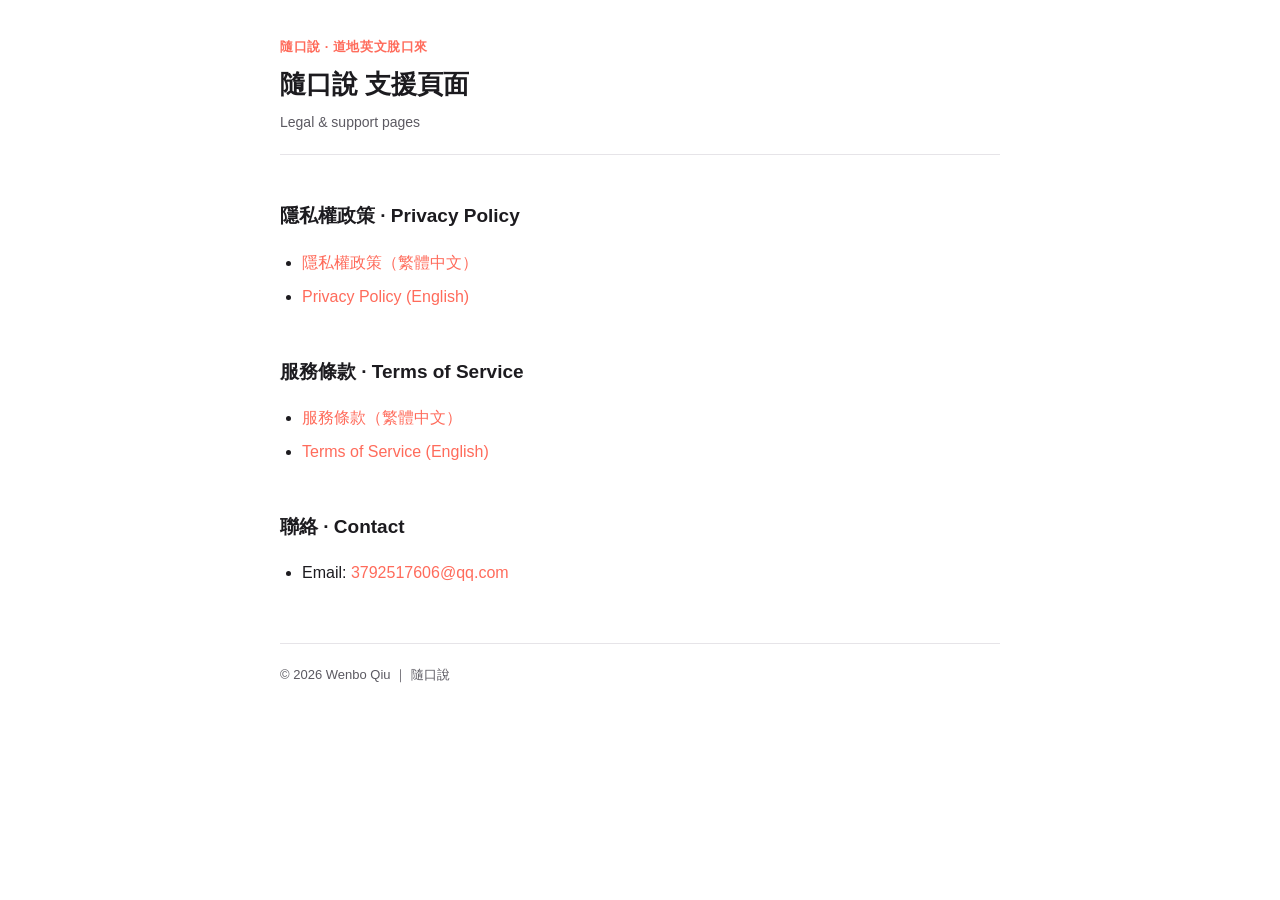
==== index.html @ 620e45ce "feat: 海外版法务页（隐私政策 + 服务条款，繁中 + 英文） JustSayIt / 隨口說 海外版静态法务页，复用 wondergarden-web 同源 base.css。" ====
<!DOCTYPE html>
<html lang="zh-Hant">
<head>
  <meta charset="UTF-8" />
  <meta name="viewport" content="width=device-width, initial-scale=1.0" />
  <title>隨口說 支援頁面</title>
  <link rel="stylesheet" href="shared/base.css" />
</head>
<body>
  <div class="wrap">
    <header class="doc-header">
      <span class="app">隨口說 · 道地英文脫口來</span>
      <h1>隨口說 支援頁面</h1>
      <p class="meta">Legal &amp; support pages</p>
    </header>

    <h2>隱私權政策 · Privacy Policy</h2>
    <ul>
      <li><a href="privacy.zh-Hant.html">隱私權政策（繁體中文）</a></li>
      <li><a href="privacy.en.html">Privacy Policy (English)</a></li>
    </ul>

    <h2>服務條款 · Terms of Service</h2>
    <ul>
      <li><a href="terms.zh-Hant.html">服務條款（繁體中文）</a></li>
      <li><a href="terms.en.html">Terms of Service (English)</a></li>
    </ul>

    <h2>聯絡 · Contact</h2>
    <ul>
      <li>Email: <a href="mailto:3792517606@qq.com">3792517606@qq.com</a></li>
    </ul>

    <footer class="doc-footer">
      © 2026 Wenbo Qiu ｜ 隨口說
    </footer>
  </div>
</body>
</html>
---- shared/base.css ----
/* WonderGarden 共享基础样式 —— 各 app 法务/落地页复用 */
:root {
  --fg: #1c1b1f;
  --fg-muted: #5b5961;
  --bg: #ffffff;
  --bg-soft: #f6f5f7;
  --accent: #ff6b5b;
  --border: #e6e4e8;
  --max-width: 760px;
}

* { box-sizing: border-box; }

html { -webkit-text-size-adjust: 100%; }

body {
  margin: 0;
  color: var(--fg);
  background: var(--bg);
  font-family: -apple-system, BlinkMacSystemFont, "Segoe UI", "PingFang TC",
    "PingFang SC", "Hiragino Sans GB", "Microsoft JhengHei", "Microsoft YaHei",
    Roboto, Helvetica, Arial, sans-serif;
  font-size: 16px;
  line-height: 1.75;
  -webkit-font-smoothing: antialiased;
}

.wrap {
  max-width: var(--max-width);
  margin: 0 auto;
  padding: 32px 20px 80px;
}

header.doc-header {
  margin-bottom: 32px;
  padding-bottom: 20px;
  border-bottom: 1px solid var(--border);
}

header.doc-header .app {
  display: inline-block;
  font-size: 13px;
  font-weight: 600;
  letter-spacing: 0.04em;
  color: var(--accent);
  text-transform: uppercase;
  margin-bottom: 8px;
}

h1 { font-size: 26px; line-height: 1.35; margin: 0 0 8px; }
h2 {
  font-size: 19px;
  margin: 40px 0 12px;
  padding-top: 4px;
}
h3 { font-size: 16px; margin: 24px 0 8px; }

.meta { color: var(--fg-muted); font-size: 14px; margin: 4px 0 0; }

p, li { color: var(--fg); }
ul, ol { padding-left: 22px; }
li { margin: 6px 0; }

a { color: var(--accent); text-decoration: none; }
a:hover { text-decoration: underline; }

table {
  width: 100%;
  border-collapse: collapse;
  margin: 16px 0;
  font-size: 14.5px;
}
th, td {
  border: 1px solid var(--border);
  padding: 10px 12px;
  text-align: left;
  vertical-align: top;
}
th { background: var(--bg-soft); font-weight: 600; }

.note {
  background: var(--bg-soft);
  border-left: 3px solid var(--accent);
  padding: 12px 16px;
  border-radius: 6px;
  margin: 16px 0;
  font-size: 14.5px;
  color: var(--fg-muted);
}

.placeholder {
  background: #fff3cd;
  border: 1px dashed #d9a400;
  border-radius: 4px;
  padding: 0 4px;
  color: #7a5b00;
  font-size: 0.92em;
}

footer.doc-footer {
  margin-top: 56px;
  padding-top: 20px;
  border-top: 1px solid var(--border);
  color: var(--fg-muted);
  font-size: 13px;
}

@media (prefers-color-scheme: dark) {
  :root {
    --fg: #e7e5ea;
    --fg-muted: #a8a5ad;
    --bg: #161518;
    --bg-soft: #211f24;
    --border: #322f37;
  }
}
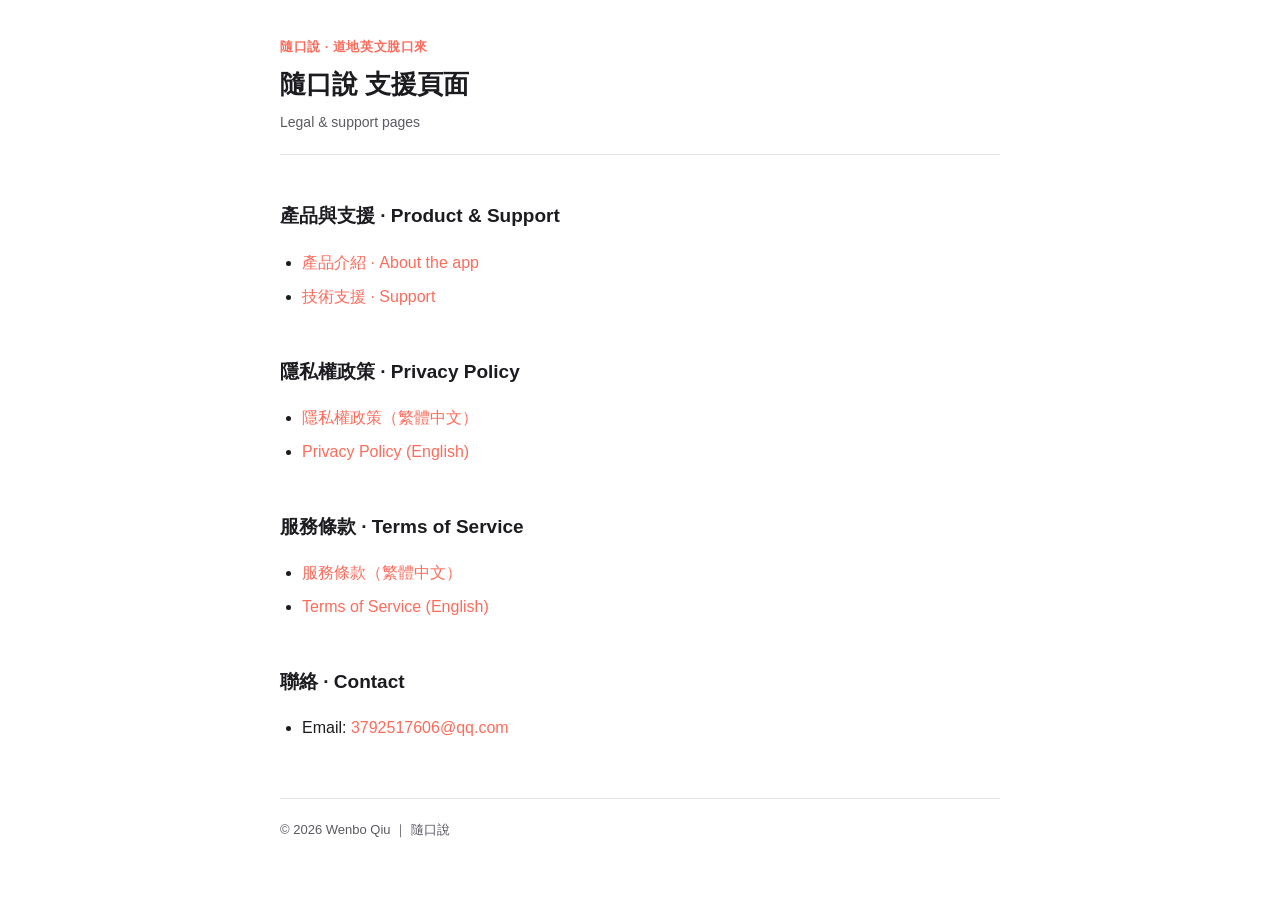
==== commit a79a9fb3: "feat: 营销页 + 技术支持页（三语：简体 / 繁中 / 英文）+ 占位截图 - marketing.html：Hero + 功能亮点 + 手机截图轮播 + 下载占位 + 法务页脚 - suppo" ====
--- a/index.html
+++ b/index.html
@@ -13,6 +13,12 @@
       <h1>隨口說 支援頁面</h1>
       <p class="meta">Legal &amp; support pages</p>
     </header>
+
+    <h2>產品與支援 · Product &amp; Support</h2>
+    <ul>
+      <li><a href="marketing.html">產品介紹 · About the app</a></li>
+      <li><a href="support.html">技術支援 · Support</a></li>
+    </ul>
 
     <h2>隱私權政策 · Privacy Policy</h2>
     <ul>
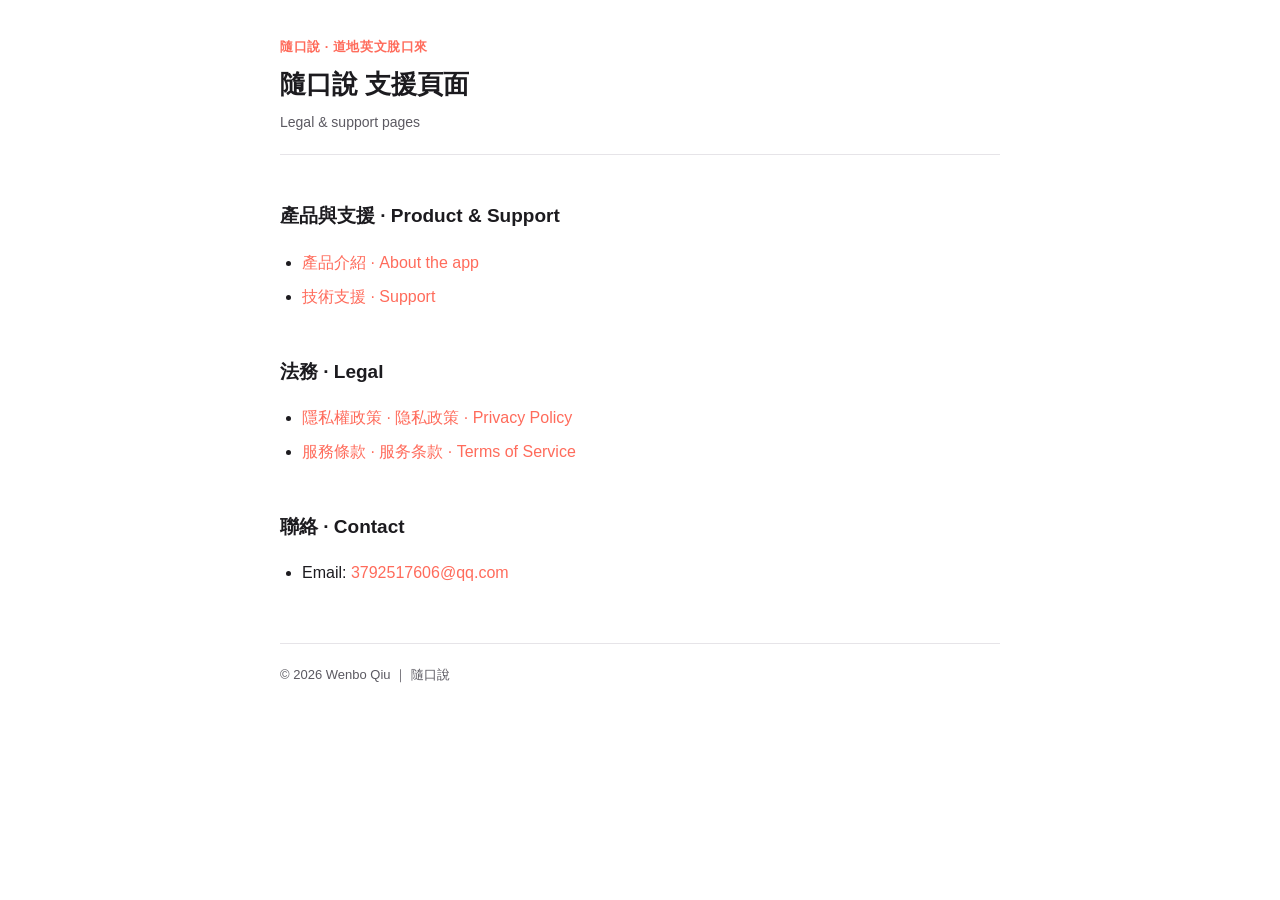
==== commit a253e825: "refactor: 隐私政策与服务条款合并为三语单页（简体 / 繁中 / 英文） - 新增 privacy.html / terms.html，三语切换，替代原 4 个单语言文件 - 简体正文按海外口" ====
--- a/index.html
+++ b/index.html
@@ -20,16 +20,10 @@
       <li><a href="support.html">技術支援 · Support</a></li>
     </ul>
 
-    <h2>隱私權政策 · Privacy Policy</h2>
+    <h2>法務 · Legal</h2>
     <ul>
-      <li><a href="privacy.zh-Hant.html">隱私權政策（繁體中文）</a></li>
-      <li><a href="privacy.en.html">Privacy Policy (English)</a></li>
-    </ul>
-
-    <h2>服務條款 · Terms of Service</h2>
-    <ul>
-      <li><a href="terms.zh-Hant.html">服務條款（繁體中文）</a></li>
-      <li><a href="terms.en.html">Terms of Service (English)</a></li>
+      <li><a href="privacy.html">隱私權政策 · 隐私政策 · Privacy Policy</a></li>
+      <li><a href="terms.html">服務條款 · 服务条款 · Terms of Service</a></li>
     </ul>
 
     <h2>聯絡 · Contact</h2>
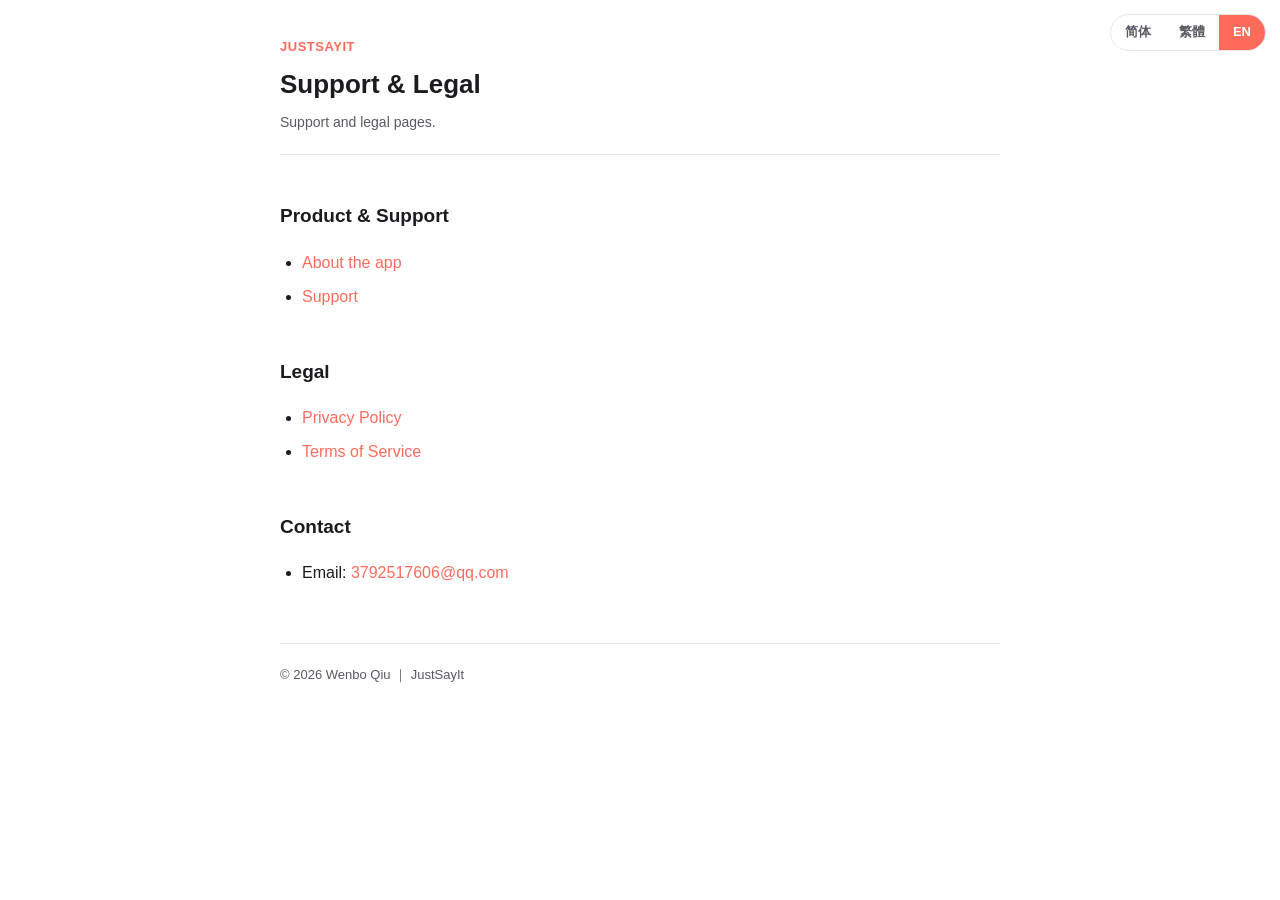
==== commit 76a5363a: "refactor: 首页 hub 加三语切换（简体 / 繁中 / 英文） 与 marketing/support/privacy/terms 统一，补上语言切换； 品牌随语言显示（脱口而出 / 隨口說" ====
--- a/index.html
+++ b/index.html
@@ -3,37 +3,79 @@
 <head>
   <meta charset="UTF-8" />
   <meta name="viewport" content="width=device-width, initial-scale=1.0" />
-  <title>隨口說 支援頁面</title>
+  <title>隨口說 · 脱口而出 · JustSayIt</title>
   <link rel="stylesheet" href="shared/base.css" />
+  <style>
+    .lang-switch {
+      position: fixed; top: 14px; right: 14px; z-index: 20;
+      display: inline-flex; background: var(--bg); border: 1px solid var(--border);
+      border-radius: 999px; overflow: hidden; font-size: 13px; font-weight: 600;
+    }
+    .lang-switch button { border: none; background: transparent; color: var(--fg-muted); padding: 6px 14px; cursor: pointer; font: inherit; }
+    .lang-switch button.on { background: var(--accent); color: #fff; }
+    .lang-hant, .lang-hans, .lang-en { display: none; }
+    body.l-hant .lang-hant { display: inline; }
+    body.l-hans .lang-hans { display: inline; }
+    body.l-en  .lang-en  { display: inline; }
+  </style>
 </head>
-<body>
+<body class="l-hant">
+  <div class="lang-switch">
+    <button data-lang="hans">简体</button>
+    <button data-lang="hant" class="on">繁體</button>
+    <button data-lang="en">EN</button>
+  </div>
+
   <div class="wrap">
     <header class="doc-header">
-      <span class="app">隨口說 · 道地英文脫口來</span>
-      <h1>隨口說 支援頁面</h1>
-      <p class="meta">Legal &amp; support pages</p>
+      <span class="app">
+        <span class="lang-hant">隨口說 · 道地英文脫口來</span>
+        <span class="lang-hans">脱口而出 · 地道口语翻译</span>
+        <span class="lang-en">JustSayIt</span>
+      </span>
+      <h1><span class="lang-hant">支援與法務</span><span class="lang-hans">支持与法务</span><span class="lang-en">Support &amp; Legal</span></h1>
+      <p class="meta">
+        <span class="lang-hant">各語言支援與法務頁面索引。</span>
+        <span class="lang-hans">各语言支持与法务页面索引。</span>
+        <span class="lang-en">Support and legal pages.</span>
+      </p>
     </header>
 
-    <h2>產品與支援 · Product &amp; Support</h2>
+    <h2><span class="lang-hant">產品與支援</span><span class="lang-hans">产品与支持</span><span class="lang-en">Product &amp; Support</span></h2>
     <ul>
-      <li><a href="marketing.html">產品介紹 · About the app</a></li>
-      <li><a href="support.html">技術支援 · Support</a></li>
+      <li><a href="marketing.html"><span class="lang-hant">產品介紹</span><span class="lang-hans">产品介绍</span><span class="lang-en">About the app</span></a></li>
+      <li><a href="support.html"><span class="lang-hant">技術支援</span><span class="lang-hans">技术支持</span><span class="lang-en">Support</span></a></li>
     </ul>
 
-    <h2>法務 · Legal</h2>
+    <h2><span class="lang-hant">法務</span><span class="lang-hans">法务</span><span class="lang-en">Legal</span></h2>
     <ul>
-      <li><a href="privacy.html">隱私權政策 · 隐私政策 · Privacy Policy</a></li>
-      <li><a href="terms.html">服務條款 · 服务条款 · Terms of Service</a></li>
+      <li><a href="privacy.html"><span class="lang-hant">隱私權政策</span><span class="lang-hans">隐私政策</span><span class="lang-en">Privacy Policy</span></a></li>
+      <li><a href="terms.html"><span class="lang-hant">服務條款</span><span class="lang-hans">服务条款</span><span class="lang-en">Terms of Service</span></a></li>
     </ul>
 
-    <h2>聯絡 · Contact</h2>
+    <h2><span class="lang-hant">聯絡</span><span class="lang-hans">联系</span><span class="lang-en">Contact</span></h2>
     <ul>
       <li>Email: <a href="mailto:3792517606@qq.com">3792517606@qq.com</a></li>
     </ul>
 
     <footer class="doc-footer">
-      © 2026 Wenbo Qiu ｜ 隨口說
+      © 2026 Wenbo Qiu ｜ <span class="lang-hant">隨口說</span><span class="lang-hans">脱口而出</span><span class="lang-en">JustSayIt</span>
     </footer>
   </div>
+
+  <script>
+    const btns = [...document.querySelectorAll(".lang-switch button")];
+    function setLang(lang) {
+      document.body.className = "l-" + lang;
+      document.documentElement.lang = lang === "en" ? "en" : (lang === "hans" ? "zh-Hans" : "zh-Hant");
+      btns.forEach(b => b.classList.toggle("on", b.dataset.lang === lang));
+    }
+    btns.forEach(b => b.addEventListener("click", () => setLang(b.dataset.lang)));
+    const nav = (navigator.language || "").toLowerCase();
+    let def = "hant";
+    if (nav.startsWith("zh")) def = /(cn|sg|hans)/.test(nav) ? "hans" : "hant";
+    else if (nav) def = "en";
+    setLang(def);
+  </script>
 </body>
 </html>
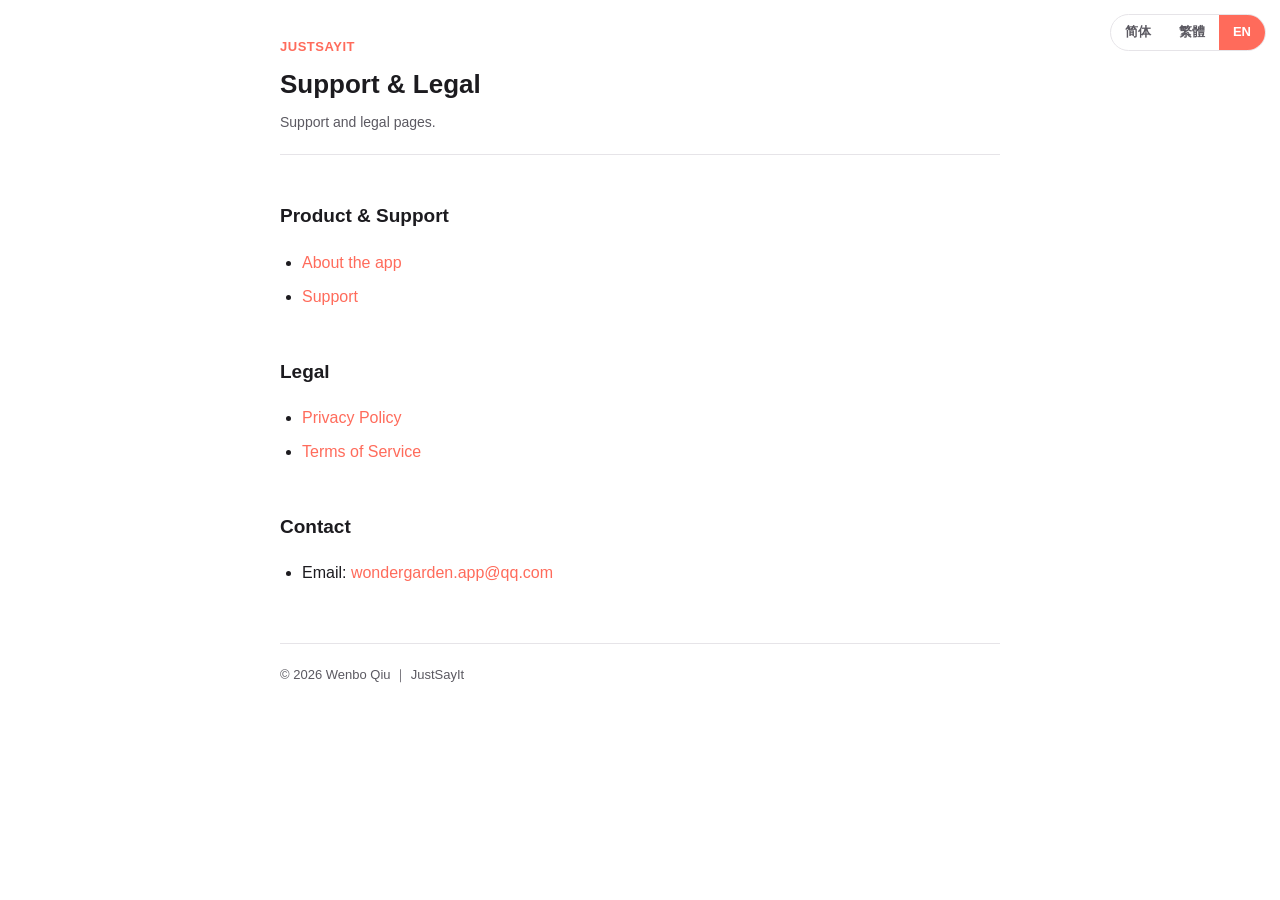
==== commit ca57a048: "chore: 邮箱改为 wondergarden.app@qq.com index / privacy / terms / support 全部更新（三语同步）。" ====
--- a/index.html
+++ b/index.html
@@ -55,7 +55,7 @@
 
     <h2><span class="lang-hant">聯絡</span><span class="lang-hans">联系</span><span class="lang-en">Contact</span></h2>
     <ul>
-      <li>Email: <a href="mailto:3792517606@qq.com">3792517606@qq.com</a></li>
+      <li>Email: <a href="mailto:wondergarden.app@qq.com">wondergarden.app@qq.com</a></li>
     </ul>
 
     <footer class="doc-footer">
